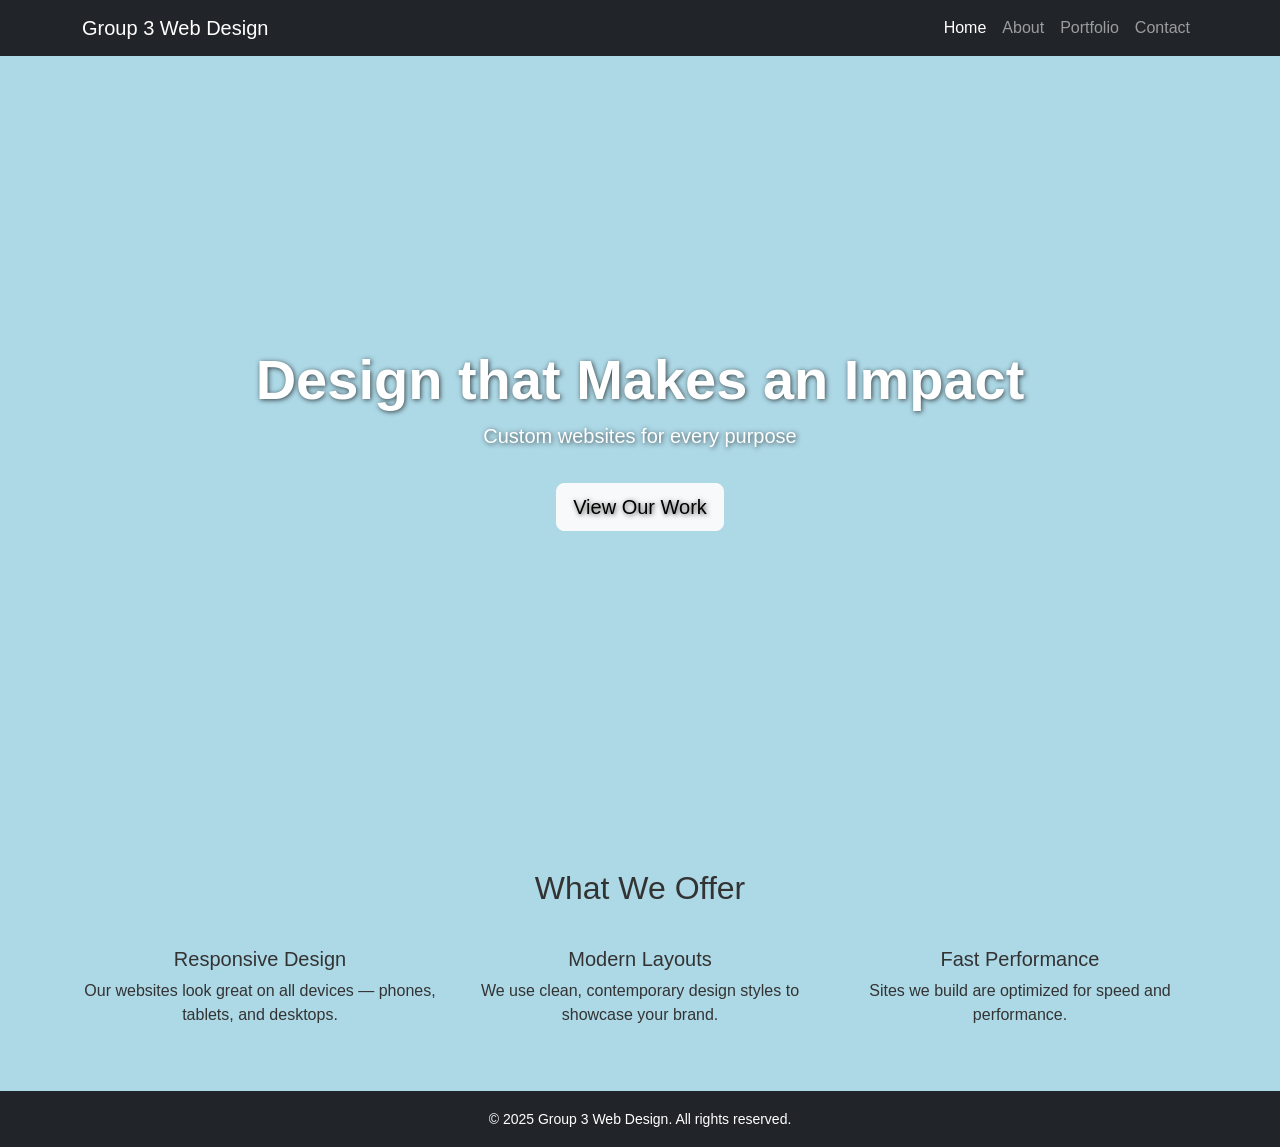
==== index.html @ faf99cb8 "Add files via upload" ====
<!DOCTYPE html>
<html lang="en">
<head>
  <meta charset="UTF-8" />
  <meta name="viewport" content="width=device-width, initial-scale=1" />
  <title>Home | Group 3 Web Design</title>
  <link href="https://cdn.jsdelivr.net/npm/bootstrap@5.3.2/dist/css/bootstrap.min.css" rel="stylesheet" />
  <link rel="stylesheet" href="css/style.css" />
</head>
<body>

<!-- Navbar -->
<nav class="navbar navbar-expand-lg navbar-dark bg-dark sticky-top">
  <div class="container">
    <a class="navbar-brand" href="index.html">Group 3 Web Design</a>
    <button class="navbar-toggler" type="button" data-bs-toggle="collapse" data-bs-target="#navMenu">
      <span class="navbar-toggler-icon"></span>
    </button>
    <div class="collapse navbar-collapse" id="navMenu">
      <ul class="navbar-nav ms-auto">
        <li class="nav-item"><a class="nav-link active" href="index.html">Home</a></li>
        <li class="nav-item"><a class="nav-link" href="about.html">About</a></li>
        <li class="nav-item"><a class="nav-link" href="portfolio.html">Portfolio</a></li>
        <li class="nav-item"><a class="nav-link" href="contact.html">Contact</a></li>
      </ul>
    </div>
  </div>
</nav>

<!-- Hero Banner -->
<header class="hero-banner d-flex align-items-center text-center text-white">
  <div class="container">
    <h1 class="display-4 fw-bold">Design that Makes an Impact</h1>
    <p class="lead">Custom websites for every purpose</p>
    <a href="portfolio.html" class="btn btn-light btn-lg mt-3">View Our Work</a>
  </div>
</header>

<!-- Features Section -->
<section class="features text-center py-5">
  <div class="container">
    <h2 class="mb-4">What We Offer</h2>
    <div class="row g-4">
      <div class="col-md-4">
        <i class="bi bi-laptop fs-1 text-primary"></i>
        <h5 class="mt-3">Responsive Design</h5>
        <p>Our websites look great on all devices — phones, tablets, and desktops.</p>
      </div>
      <div class="col-md-4">
        <i class="bi bi-palette fs-1 text-success"></i>
        <h5 class="mt-3">Modern Layouts</h5>
        <p>We use clean, contemporary design styles to showcase your brand.</p>
      </div>
      <div class="col-md-4">
        <i class="bi bi-lightning fs-1 text-warning"></i>
        <h5 class="mt-3">Fast Performance</h5>
        <p>Sites we build are optimized for speed and performance.</p>
      </div>
    </div>
  </div>
</section>

<!-- Footer -->
<footer class="bg-dark text-center text-white py-3">
  <small>© 2025 Group 3 Web Design. All rights reserved.</small>
</footer>

<!-- Scroll Button -->
<button id="scrollBtn" title="Back to Top">↑</button>

<script src="https://code.jquery.com/jquery-3.6.0.min.js"></script>
<script src="js/script.js"></script>
<script src="https://cdn.jsdelivr.net/npm/bootstrap@5.3.2/dist/js/bootstrap.bundle.min.js"></script>
</body>
</html>
---- css/style.css ----
body {
  font-family: 'Segoe UI', sans-serif;
  background-color: lightblue;
  color: #333;
}

.hero-banner {
  height: 85vh;
  background: url('../images/hero2.jpg') center center/cover no-repeat;
  text-shadow: 1px 1px 5px rgba(0,0,0,0.7);
}

.features i {
  display: block;
  margin-bottom: 10px;
}

#scrollBtn {
  display: none;
  position: fixed;
  bottom: 20px;
  right: 25px;
  font-size: 20px;
  background-color: #212529;
  color: white;
  border: none;
  padding: 10px 14px;
  border-radius: 50%;
  z-index: 999;
}

#scrollBtn:hover {
  background-color: #495057;
}

@media (max-width: 768px) {
  .hero-banner {
    height: 60vh;
  }
}
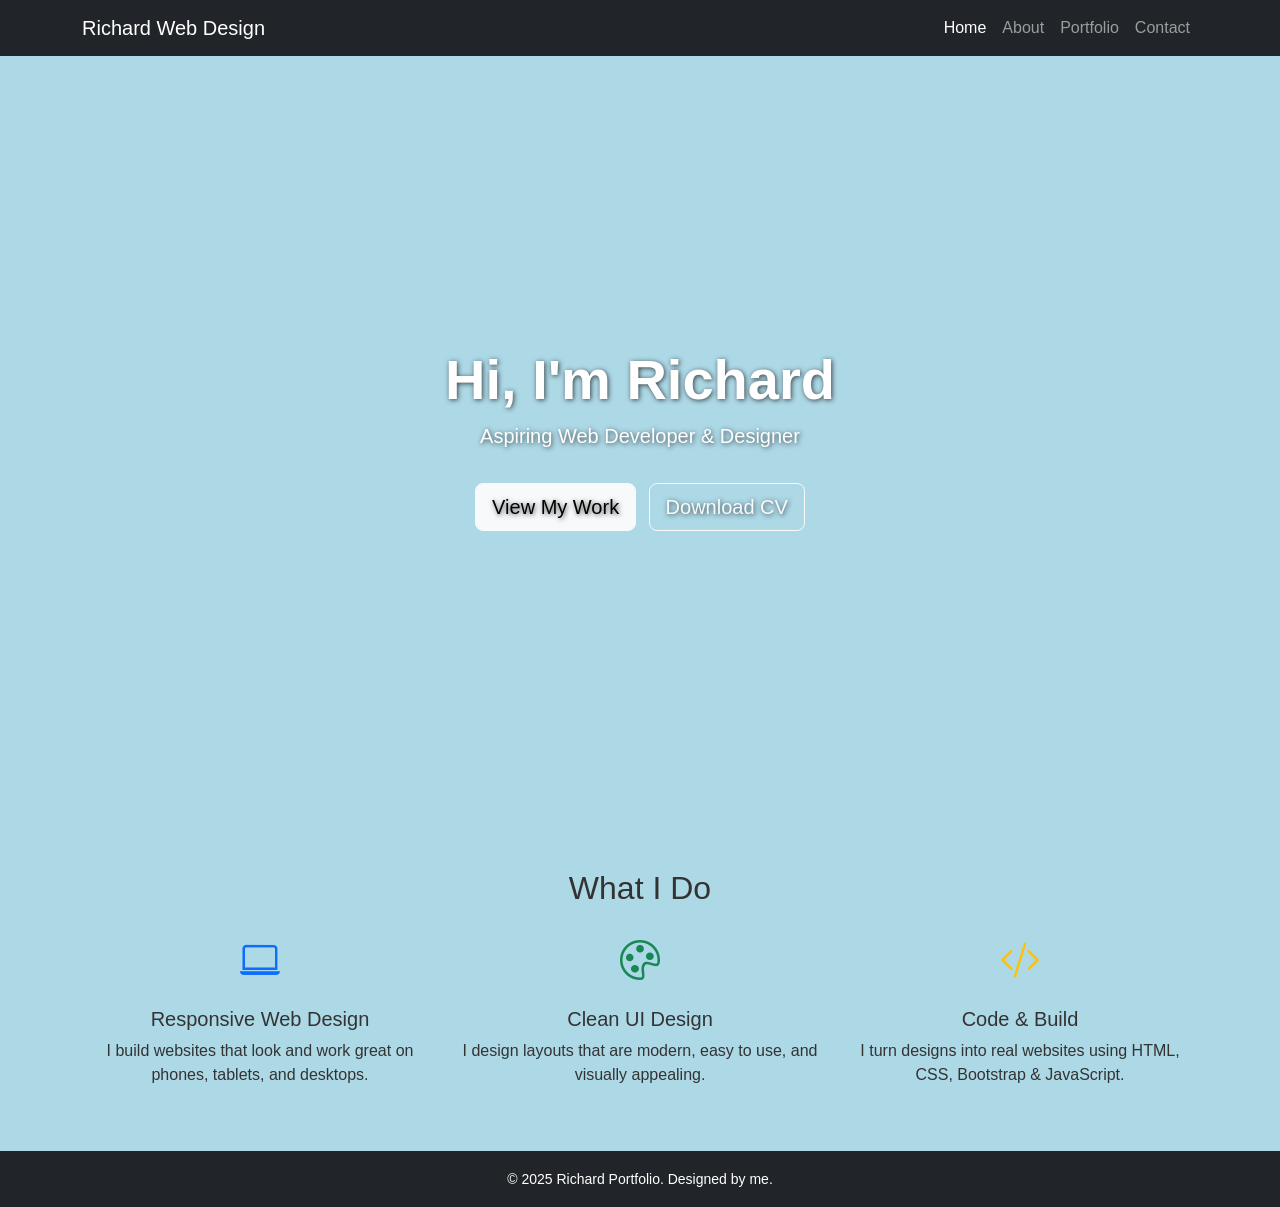
==== commit 054e35d0: "Add files via upload" ====
--- a/index.html
+++ b/index.html
@@ -3,16 +3,17 @@
 <head>
   <meta charset="UTF-8" />
   <meta name="viewport" content="width=device-width, initial-scale=1" />
-  <title>Home | Group 3 Web Design</title>
+  <title>Home | Richard Portfolio</title>
   <link href="https://cdn.jsdelivr.net/npm/bootstrap@5.3.2/dist/css/bootstrap.min.css" rel="stylesheet" />
   <link rel="stylesheet" href="css/style.css" />
+  <link href="https://cdn.jsdelivr.net/npm/bootstrap-icons@1.10.5/font/bootstrap-icons.css" rel="stylesheet" />
 </head>
 <body>
 
 <!-- Navbar -->
 <nav class="navbar navbar-expand-lg navbar-dark bg-dark sticky-top">
   <div class="container">
-    <a class="navbar-brand" href="index.html">Group 3 Web Design</a>
+    <a class="navbar-brand" href="index.html">Richard Web Design</a>
     <button class="navbar-toggler" type="button" data-bs-toggle="collapse" data-bs-target="#navMenu">
       <span class="navbar-toggler-icon"></span>
     </button>
@@ -30,31 +31,32 @@
 <!-- Hero Banner -->
 <header class="hero-banner d-flex align-items-center text-center text-white">
   <div class="container">
-    <h1 class="display-4 fw-bold">Design that Makes an Impact</h1>
-    <p class="lead">Custom websites for every purpose</p>
-    <a href="portfolio.html" class="btn btn-light btn-lg mt-3">View Our Work</a>
+    <h1 class="display-4 fw-bold">Hi, I'm Richard</h1>
+    <p class="lead">Aspiring Web Developer & Designer</p>
+    <a href="portfolio.html" class="btn btn-light btn-lg mt-3">View My Work</a>
+    <a href="cv.pdf" class="btn btn-outline-light btn-lg mt-3 ms-2" download>Download CV</a>
   </div>
 </header>
 
 <!-- Features Section -->
 <section class="features text-center py-5">
   <div class="container">
-    <h2 class="mb-4">What We Offer</h2>
+    <h2 class="mb-4">What I Do</h2>
     <div class="row g-4">
       <div class="col-md-4">
         <i class="bi bi-laptop fs-1 text-primary"></i>
-        <h5 class="mt-3">Responsive Design</h5>
-        <p>Our websites look great on all devices — phones, tablets, and desktops.</p>
+        <h5 class="mt-3">Responsive Web Design</h5>
+        <p>I build websites that look and work great on phones, tablets, and desktops.</p>
       </div>
       <div class="col-md-4">
         <i class="bi bi-palette fs-1 text-success"></i>
-        <h5 class="mt-3">Modern Layouts</h5>
-        <p>We use clean, contemporary design styles to showcase your brand.</p>
+        <h5 class="mt-3">Clean UI Design</h5>
+        <p>I design layouts that are modern, easy to use, and visually appealing.</p>
       </div>
       <div class="col-md-4">
-        <i class="bi bi-lightning fs-1 text-warning"></i>
-        <h5 class="mt-3">Fast Performance</h5>
-        <p>Sites we build are optimized for speed and performance.</p>
+        <i class="bi bi-code-slash fs-1 text-warning"></i>
+        <h5 class="mt-3">Code & Build</h5>
+        <p>I turn designs into real websites using HTML, CSS, Bootstrap & JavaScript.</p>
       </div>
     </div>
   </div>
@@ -62,7 +64,7 @@
 
 <!-- Footer -->
 <footer class="bg-dark text-center text-white py-3">
-  <small>© 2025 Group 3 Web Design. All rights reserved.</small>
+  <small>© 2025 Richard Portfolio. Designed by me.</small>
 </footer>
 
 <!-- Scroll Button -->
